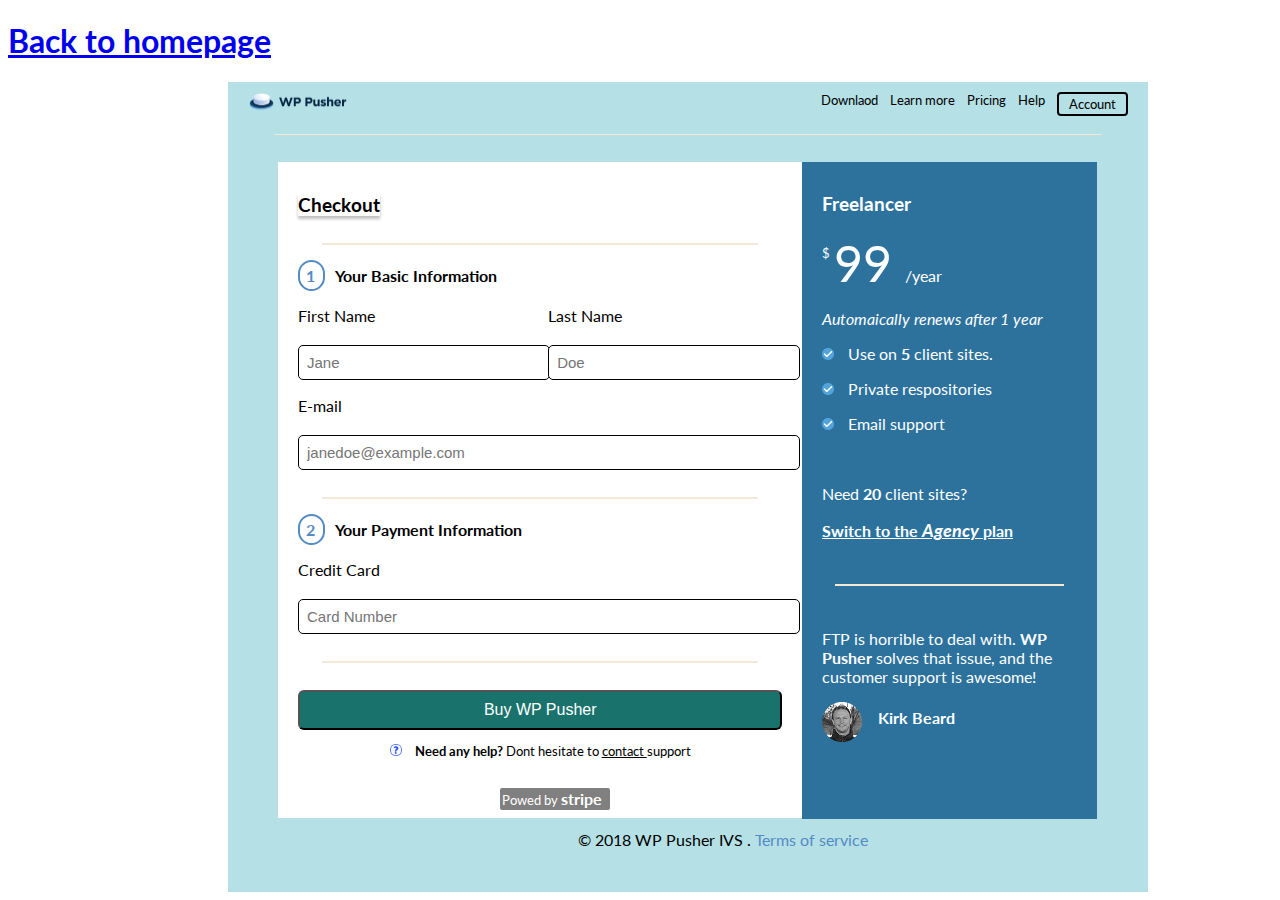
==== wppusher/wp.html @ 89324517 "initial commit" ====
<!DOCTYPE html>
<html lang="en">
<head>
    <meta charset="UTF-8">
    <meta name="viewport" content="width=device-width, initial-scale=1.0">
    <title>Document</title>
    <link rel="stylesheet" href="wp.css">
    <link href="https://fonts.googleapis.com/css2?family=Inter:ital,opsz,wght@0,14..32,100..900;1,14..32,100..900&family=Lato:ital,wght@0,100;0,300;0,400;0,700;0,900;1,100;1,300;1,400;1,700;1,900&display=swap" rel="stylesheet"> 
</head>
<body>

    <a href="../index.html"><h1> Back to homepage </h1></a>
    <div class="main-box">

        <nav class="nav-bar">
            <span class="left"> <img class="wp-logo" src=".\imgs\wppusher-logo.png" alt="img of logo"></span>

            <span class="right">
                Downlaod
                <span> Learn more </span>
                <span> Pricing </span>
                <span> Help </span>
                <span class="boxed-in">Account</span>
            </span>

        </nav>

        <hr>
        <div class="checkout-side"> 
            <h3 class="title-checkout"> Checkout </h3>
            <hr>      
            <h4>
                 <span class="num-circle"> 
                    <span class="num-figure"> 1 </span>  
                </span>
                 Your Basic Information
            </h4>

            <form>
                <label for="name"> First Name </label>
                <label for="surname"> Last Name </label>

                <input type="text" id="name" placeholder="Jane">          
                <input type="text" id="surname" placeholder="Doe">
              
                <label for="email" class="email"> E-mail </label> 
                <input type="email" id="email" placeholder="janedoe@example.com" class="email">
            </form>
            
            <br> <hr>
            
            <h4>
                <span class="num-circle"> 
                   <span class="num-figure"> 2 </span>  
               </span>
                Your Payment Information
           </h4>
           
           <form class = 'atmcard'>
                <label for="card-deets"> Credit Card </label>
                <input type="number" id="card-deets" placeholder="Card Number" class="email">
           </form>

           <br> <hr> <br>

           <button type="submit" class="button"> Buy WP Pusher </button>     

           <p class="support"> 
            <img class="quest-img" src=".\imgs\question-mark.png" alt="a question mark">
            <strong> Need any help? </strong>
            Dont hesitate to <span class="underline"> contact </span> support
            </p>
            
            <p class="bottom-logo"> 
                Powed by 
                <span class="stripe"> <strong> stripe</strong></span>
            </p>

        </div>

        <div class="freelancer-side"> 
            <h3> Freelancer </h3>
            <p>
                 <span class="dollar"> <sup> $</sup> </span> 
                 <span class="nine"> 99 </span>
                 <span class="year">  /year </span>
            </p>

            <p> <em>  Automaically renews after 1 year </em></p>

            <p>
                <img class= "cleckmark" src=".\imgs\checkmark.png" alt="checkmark">
                Use on <strong> 5 </strong> client sites.
            </p>

            <p>
                <img class= "cleckmark" src=".\imgs\checkmark.png" alt="checkmark">
                Private respositories
            </p>
            
            <p>
                <img class= "cleckmark" src=".\imgs\checkmark.png" alt="checkmark">
                Email  support
            </p>
            
            <br>
            <p> Need <strong> 20 </strong> client sites? </p>

            <p class="underline">
                 <strong> Switch to the 
                <i class="agency"> Agency </i>
                 plan </strong>
            </p>
            
           <br> <hr> <br>

           <p>FTP is horrible to deal with.
            <strong>WP Pusher</strong>  solves that issue, 
            and the customer support is awesome!</p>

            <p>
                <img class= "pfp" src=".\imgs\kirk.png" alt="pfp of author">
                <strong class="kirk-text"> Kirk Beard </strong>
            </p>
        </div>

        <p class="copyright">
            © 2018 WP Pusher IVS . 
            <span class="terms">  Terms of service </span> 
        </p>
    </div>

</body>
</html>
---- wppusher/wp.css ----
body{font-family: "Lato", serif;
}
.main-box
{
    margin: 0;
    /* background: #F5F8FA; */
    background-color: rgb(181, 224, 230);
    width: 57.5rem;
    height: 50.625rem;
    /* top: -8.6875rem;
    left: -6.3125rem; */
    gap: 0rem;
    opacity: 0rem;
    position: relative;
    left: 13.75rem;
    top: 0rem;
    
}

.checkout-side
{
    background-color: white;
    width: 30.275rem;
    height: 40.25rem;
    position: absolute;
    left: 3.125rem;
    top: 5rem;
    padding-left: 1.25rem;
    padding-top: 0.75rem;
    padding-right: 1.25rem;
}

.freelancer-side
{
    color: white;
    background-color: rgb(44, 114, 157);
    width: 15.9375rem;
    height: 40.3125rem;
    position: absolute;
    left: 35.875rem;
    top: 5rem;
    padding-left: 1.25rem;
    padding-top: 0.75rem;
    padding-right: 1.25rem;
}

hr 
{
    border: none;
    background-color: rgb(244, 233, 215);
    height: 0.0938rem;
    width: 90%;
    /* margin: 0.9375rem auto; */
}

.nav-bar
{
    display: flex;
    justify-content: space-between;
    padding: 0.625rem 1.25rem;
}

.wp-logo
{
    width: 6.25rem;
    height: auto;
}

.right
{
    display: flex;
    font-size: small;
    gap: 0.75rem;
}

.boxed-in
{
    border: 0.125rem solid black;
    border-radius: 0.25rem;
    padding: 0.125rem 0.625rem;
}

.bottom-logo
{
    display: inline-block;
    font-size: smaller;
    border: 0.125rem solid;
    border-radius: 0.25rem;
    padding: 0.0938rem 0.5rem 0.125rem 0.0938rem;
    background-color: grey;
    color: white;
    
    position: absolute;
    left: 42%;

}

.stripe {font-size: medium;}

.title-checkout
{
    box-shadow: 0rem 0.1875rem 0.1875rem 0rem #00000040;
    display: inline-block;
    font-size: larger ;
}

.num-circle
{
    display: inline;
    border: 0.125rem solid #548BC5;
    border-radius: 18.75rem;
    padding: 0.25rem 0.25rem 0.25rem 0.375rem;
    margin-right: 0.625rem;
}

.num-figure{color: #548BC5;}

form
{
    display: grid;
    grid-template-columns: 1fr 1fr;
    gap:1rem;
    max-width: 31.25rem;
}

label
{
    display: block;
    /* font-weight: bold; */
    margin-bottom: 0.25rem;
}

input
{
    width: 100%;
    padding: 0.5rem;
    border: 0.0625rem solid;
    border-radius: 0.3125rem;
    font-size: 0.9375rem;
}

.email {grid-column: span 2;}

.button
{
    background-color: rgb(25, 115, 108);
    width: 100%;
    height: 2.5rem;
    border-radius: 0.375rem;
    display: block;
    margin: auto;
    color: white;
    font-size: medium;
}

.copyright
{
    justify-content: center;
    text-align: center ;
    position: absolute;
    top: 45.75rem;
    left: 38%;
}

.terms {color: #548BC5;}

.support
{
    font-size: smaller;
    text-align: center;
}

.quest-img, .cleckmark
{
    padding-right: 0.625rem;
    width: 0.75rem;
    height: auto;
}
.underline { text-decoration: underline; }
.agency {font-size: large;}

.kirk-text 
{
     position: relative;
     padding-left: 0.75rem;
     bottom: 1.125rem;
}

.dollar {font: size 1rem; vertical-align: 1.125rem;}
.nine { font-size: 3.125rem;}
.year { font-size: medium;}
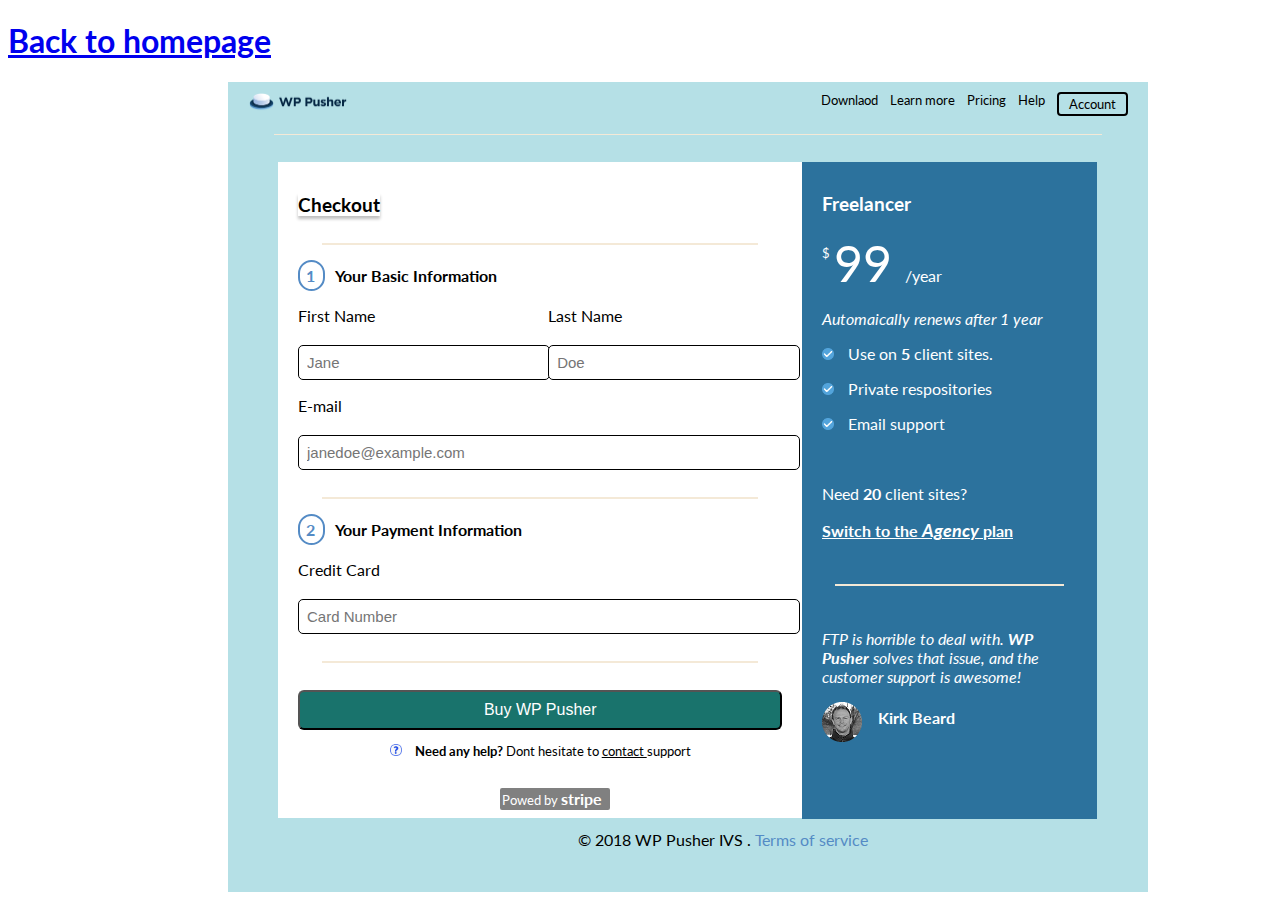
==== commit 3e458692: "italicized the botto text befoe image" ====
--- a/wppusher/wp.html
+++ b/wppusher/wp.html
@@ -114,9 +114,9 @@
             
            <br> <hr> <br>
 
-           <p>FTP is horrible to deal with.
+           <p> <i>FTP is horrible to deal with.
             <strong>WP Pusher</strong>  solves that issue, 
-            and the customer support is awesome!</p>
+            and the customer support is awesome! </i> </p>
 
             <p>
                 <img class= "pfp" src=".\imgs\kirk.png" alt="pfp of author">
